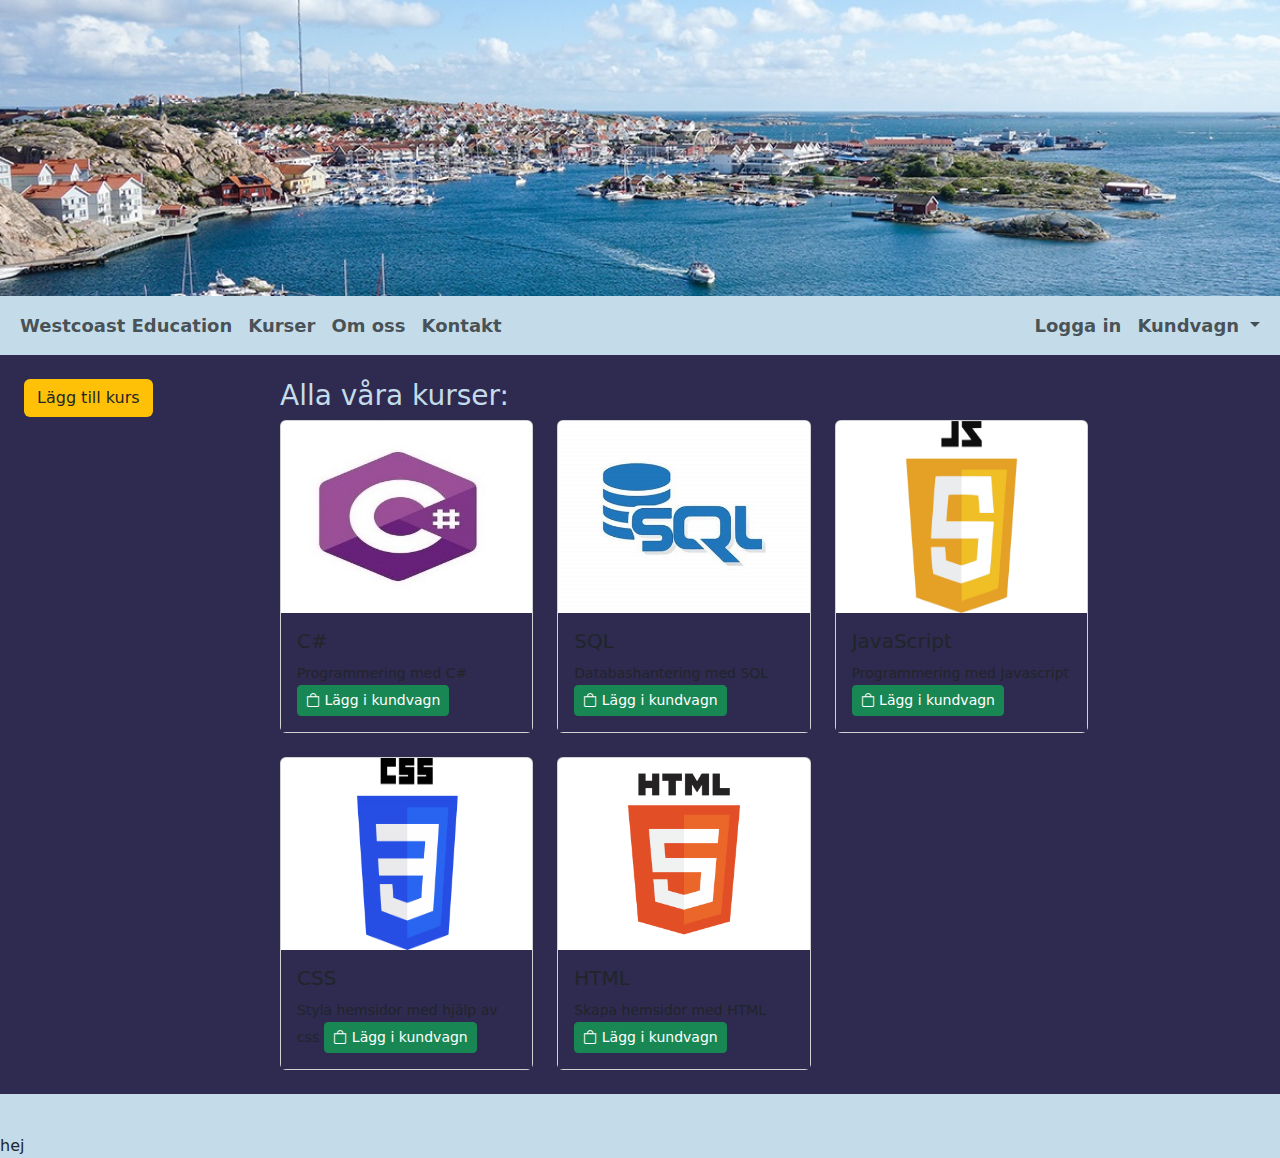
==== courses.html @ 57c02ea9 "first commit" ====
<!DOCTYPE html>
<html lang="en">
  <head>
    <meta charset="UTF-8" />
    <meta http-equiv="X-UA-Compatible" content="IE=edge" />
    <meta name="viewport" content="width=device-width, initial-scale=1.0" />
    <link
      href="https://cdn.jsdelivr.net/npm/bootstrap@5.1.3/dist/css/bootstrap.min.css"
      rel="stylesheet"
    />
    <link rel="stylesheet" href="https://cdn.jsdelivr.net/npm/bootstrap-icons@1.8.1/font/bootstrap-icons.css">
    <link rel="stylesheet" href="css/style.css" />
    <title>Westcoast Education</title>
  </head>

  <body>
    <header>
      <a class="logo" href="index.html">
        <img class="banner"src="images/sm.jpg" alt="Westcoast Education" />
      </a>
    </header>
    <!--Navigation bar-->
    <nav class="navbar navbar-expand-md navbar-light">
      <div class="container-fluid">
        <!--Button to navigate on small screens-->
        <button
          class="navbar-toggler"
          type="button"
          data-bs-toggle="collapse"
          data-bs-target="#main-nav"
          aria-controls="main-nav"
          aria-expanded="false"
          aria-label="Toggle navigation"
        >
          <span class="navbar-toggler-icon"></span>
        </button>
        <!--Navigation links-->
        <div class="collapse navbar-collapse" id="main-nav">
          <ul class="navbar-nav">
            <li class="nav-item">
              <a class="nav-link" href="index.html">Westcoast Education</a>
            </li>
            <li class="nav-item">
              <a class="nav-link" href="courses.html">Kurser</a>
            </li>
            <li class="nav-item">
              <a class="nav-link" href="index.html">Om oss</a>
            </li>
            <li class="nav-item">
              <a class="nav-link" href="index.html">Kontakt</a>
            </li>
          </ul>
          <ul class=
          "navbar-nav ms-md-auto">
            <li class="nav-item">
              <a class="nav-link" href="index.html">Logga in</a>
            </li>
            <!--Dropdown to display cart items-->
            <li class="nav-item">
              <a
                class="nav-link dropdown-toggle"
                href="#"
                id="navbarDarkDropdownMenuLink"
                role="button"
                data-bs-toggle="dropdown"
                aria-expanded="false"
              >
                Kundvagn
              </a>
              <div
                class="dropdown-menu dropdown-menu-end"
                aria-labelledby="navbarDarkDropdownMenuLink"
              >
                <h6>Artiklar:</h6>
                  <ul class="list-group list-group-flush" id="my-things"></ul>
                    <!-- Cart item display -->
                    <!--Lägg till modal till knappen för att confirma köp-->
                    <button 
                      type="button" 
                      onclick="buyItems()" 
                      class="btn btn-outline-success" 
                      data-bs-toggle="modal" 
                      data-bs-target="#modalMess"
                    >
                    <span><i class="bi bi-cart-check"></i></span>
                  Köp
                    </button>
              </div>
              <!--Modal to confirm purchase-->
              <div class="modal" id="modalMess" tabindex="-1">
                <div class="modal-dialog">
                  <div class="modal-content">
                    <div class="modal-header">
                      <h5 class="modal-title" id="confirmed"></h5>
                        <button type="button" class="btn-close" data-bs-dismiss="modal" aria-label="Close"></button>
                    </div>
                    <div class="modal-footer">
                      <button type="button" class="btn btn-secondary" data-bs-dismiss="modal">Stäng</button>
                    </div>
                  </div>
                </div>
              </div>
            </li>
          </ul>
        </div>
      </div>
    </nav>
    <div class="flex-container">
      <section class="flex-item-left">
        <div>
                <button type="button" class="btn bg-warning" data-bs-toggle="modal" data-bs-target="#myModal">
                    Lägg till kurs
                </button>
                <!--Modal to add course -->
                <div class="modal" id="myModal">
                    <div class="modal-dialog">
                        <div class="modal-content">
        
                            <!-- Modal Header -->
                            <div class="modal-header bg-secondary">
                                <h4 class="modal-title">Lägg till ny kurs</h4>
                                <button type="button" class="btn-close" data-bs-dismiss="modal"></button>
                            </div>
                            <!--Modal body-->
                            <div class="modal-body bg-secondary">
                                <!--Form in modal for submitting a new course-->
                                <form id="myForm">
                                    <div class="mb-3" id="submit-course">
                                        <label for="input-id" class="form-label">Kurs-id</label>
                                        <input id="input-id" name="kursen" type="text" class="form-control form-control-sm"
                                            required>
                                    </div>
                                    <div class="mb-3">
                                        <label for="input-name" class="form-label">Kursnamn</label>
                                        <input id="input-name" name="kursen" type="text" class="form-control form-control-sm"
                                            required>
                                    </div>
                                    <div class="mb-3">
                                        <label for="input-length" class="form-label">Längd på kurs</label>
                                        <input id="input-length" name="kursen" type="text" class="form-control form-control-sm"
                                            required>
                                    </div>
                                    <div class="mb-3">
                                        <label for="input-info" class="form-label">Kursbeskrivning</label>
                                        <input id="input-info" name="kursen" type="text" class="form-control"></input>
                                    </div>
                                    <button onclick="addCourse()" type="submit" class="btn btn-primary">Lägg till</button>
                                </form>
                            </div>
                        </div>
                    </div>
                </div>
            </div>
      </section>
    <article class="main">
        <h3>Alla våra kurser:</h3>
        <div class="navbar-expand-md navbar-light">
            <!--Button for small screen-->
            <button
          class="navbar-toggler"
          type="button"
          data-bs-toggle="collapse"
          data-bs-target="#courses"
          aria-controls="main-nav"
          aria-expanded="false"
          aria-label="Toggle navigation"
        > <!--Bild till knapp här-->
          <span class="navbar-toggler-icon"></span>
        </button>
            <!--Course links-->
            <div class="collapse navbar-collapse" id="courses">
                <div class="row row-cols-1 row-cols-md-3 g-4" id="createN">
                <!--Courses displays here-->
                </div>
                <div class="list-group"></div>
                <ul id="all-courses"></ul>
            </div>
        </div>
    </article>
    </div>
    <div>
      <footer>
      <p>hej</p>
    </footer>
    </div>
    <script src="https://cdn.jsdelivr.net/npm/bootstrap@5.1.3/dist/js/bootstrap.bundle.min.js"></script>
    <script src="scripts/app.js"></script>
    <script src="courses.json"></script>
  </body>
</html>
---- css/style.css ----
@media (min-width: 768px) {
  img {
    width: 50%;
  }
  .main {
    text-align: left;
  }
  .main h1 {
    font-size: 80px;
  }
}

html,
body {
  margin: 0;
  padding: 0;
  height: 100%;
  background-color: #2f2a50;
}

.navbar,
.navbar a {
  background-color: #c4dce9;
  font-weight: bold;
  font-size: large;
}

.nav-item {
  font-weight: bold;
}
.card-body {
  background-color: #2f2a50;
}

.navbar a:hover {
  color: #006630;
}

.flex-container {
  display: flex;
  flex-direction: row;
}

.flex-item-left {
  flex: 20%;
  padding: 1.5em;
  color: #c4dce9;
}

.list-group a,
a {
  text-decoration: none;
  color: #c4dce9;
}

.list-group a:hover,
a:hover {
  color: #006630;
}

.main {
  flex: 80%;
  padding: 1.5em;
  padding-right: 10rem;
  color: #c4dce9;
}

#startIntro {
  font-size: 25px;
}

ul {
  list-style: none;
}

@media (max-width: 800px) {
  .flex-container {
    flex-direction: column;
  }
}

.banner {
  width: 100%;
}
footer {
  bottom: 0px;
  padding-top: 2.5rem;
  background-color: #c4dce9;
}
img {
  width: 50%;
}

.card-img-top {
  width: 100%;
  height: 15vw;
}
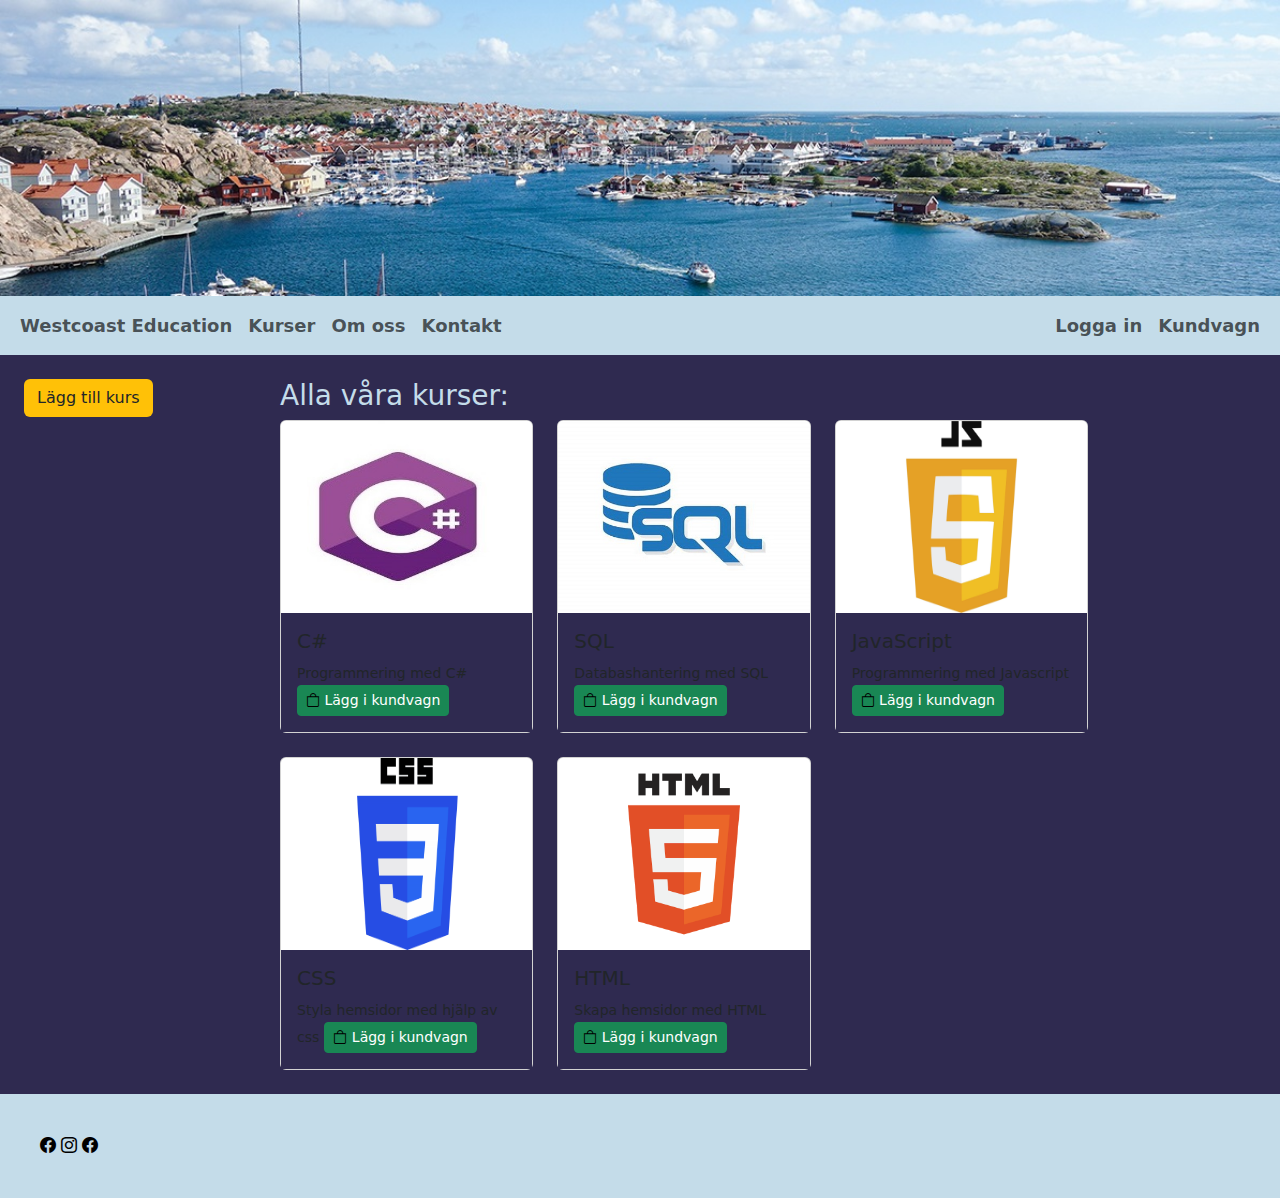
==== commit 0c33879b: "update" ====
--- a/courses.html
+++ b/courses.html
@@ -56,9 +56,10 @@
               <a class="nav-link" href="index.html">Logga in</a>
             </li>
             <!--Dropdown to display cart items-->
+             <!--Dropdown to display cart items-->
             <li class="nav-item">
               <a
-                class="nav-link dropdown-toggle"
+                class="nav-link"
                 href="#"
                 id="navbarDarkDropdownMenuLink"
                 role="button"
@@ -72,19 +73,19 @@
                 aria-labelledby="navbarDarkDropdownMenuLink"
               >
                 <h6>Artiklar:</h6>
-                  <ul class="list-group list-group-flush" id="my-things"></ul>
-                    <!-- Cart item display -->
-                    <!--Lägg till modal till knappen för att confirma köp-->
-                    <button 
-                      type="button" 
-                      onclick="buyItems()" 
-                      class="btn btn-outline-success" 
-                      data-bs-toggle="modal" 
-                      data-bs-target="#modalMess"
-                    >
-                    <span><i class="bi bi-cart-check"></i></span>
+                <ul class="list-group list-group-flush" id="my-things"></ul>
+                <!-- Cart item display -->
+                <!--Lägg till modal till knappen för att confirma köp-->
+                <button
+                  type="button"
+                  onclick="buyItems()"
+                  class="btn btn-outline-success"
+                  data-bs-toggle="modal"
+                  data-bs-target="#modalMess"
+                >
+                  <span><i class="bi bi-cart-check"></i></span>
                   Köp
-                    </button>
+                </button>
               </div>
               <!--Modal to confirm purchase-->
               <div class="modal" id="modalMess" tabindex="-1">
@@ -92,10 +93,21 @@
                   <div class="modal-content">
                     <div class="modal-header">
                       <h5 class="modal-title" id="confirmed"></h5>
-                        <button type="button" class="btn-close" data-bs-dismiss="modal" aria-label="Close"></button>
+                      <button
+                        type="button"
+                        class="btn-close"
+                        data-bs-dismiss="modal"
+                        aria-label="Close"
+                      ></button>
                     </div>
                     <div class="modal-footer">
-                      <button type="button" class="btn btn-secondary" data-bs-dismiss="modal">Stäng</button>
+                      <button
+                        type="button"
+                        class="btn btn-secondary"
+                        data-bs-dismiss="modal"
+                      >
+                        Stäng
+                      </button>
                     </div>
                   </div>
                 </div>
@@ -114,17 +126,17 @@
                 <!--Modal to add course -->
                 <div class="modal" id="myModal">
                     <div class="modal-dialog">
-                        <div class="modal-content">
+                        <div class="modal-content bg-secondary">
         
                             <!-- Modal Header -->
-                            <div class="modal-header bg-secondary">
+                            <div class="modal-header">
                                 <h4 class="modal-title">Lägg till ny kurs</h4>
                                 <button type="button" class="btn-close" data-bs-dismiss="modal"></button>
                             </div>
                             <!--Modal body-->
-                            <div class="modal-body bg-secondary">
+                            <div class="modal-body">
                                 <!--Form in modal for submitting a new course-->
-                                <form id="myForm">
+                                <form id="myForm" onsubmit="return false">
                                     <div class="mb-3" id="submit-course">
                                         <label for="input-id" class="form-label">Kurs-id</label>
                                         <input id="input-id" name="kursen" type="text" class="form-control form-control-sm"
@@ -144,7 +156,7 @@
                                         <label for="input-info" class="form-label">Kursbeskrivning</label>
                                         <input id="input-info" name="kursen" type="text" class="form-control"></input>
                                     </div>
-                                    <button onclick="addCourse()" type="submit" class="btn btn-primary">Lägg till</button>
+                                    <button onclick="addCourse()" type="btn-close" data-bs-dismiss="modal" class="btn btn-primary">Lägg till</button>
                                 </form>
                             </div>
                         </div>
@@ -179,9 +191,25 @@
     </article>
     </div>
     <div>
-      <footer>
-      <p>hej</p>
-    </footer>
+      <div id="footer">
+        <div class="social-media">
+          <a href="#" target="_blank">
+            <span><i class="bi bi-facebook">
+            </i></span>
+           
+          </a>
+          <a href="#" target="_blank">
+            <span><i class="bi bi-instagram">
+            </i></span>
+           
+          </a>
+          <a href="#" target="_blank">
+            <span><i class="bi bi-facebook">
+            </i></span>
+           
+          </a>
+        </div>
+      </div>
     </div>
     <script src="https://cdn.jsdelivr.net/npm/bootstrap@5.1.3/dist/js/bootstrap.bundle.min.js"></script>
     <script src="scripts/app.js"></script>
--- a/css/style.css
+++ b/css/style.css
@@ -82,9 +82,14 @@
 .banner {
   width: 100%;
 }
-footer {
+i,
+i:hover {
+  color: black;
+  cursor: pointer;
+}
+#footer {
   bottom: 0px;
-  padding-top: 2.5rem;
+  padding: 2.5rem;
   background-color: #c4dce9;
 }
 img {
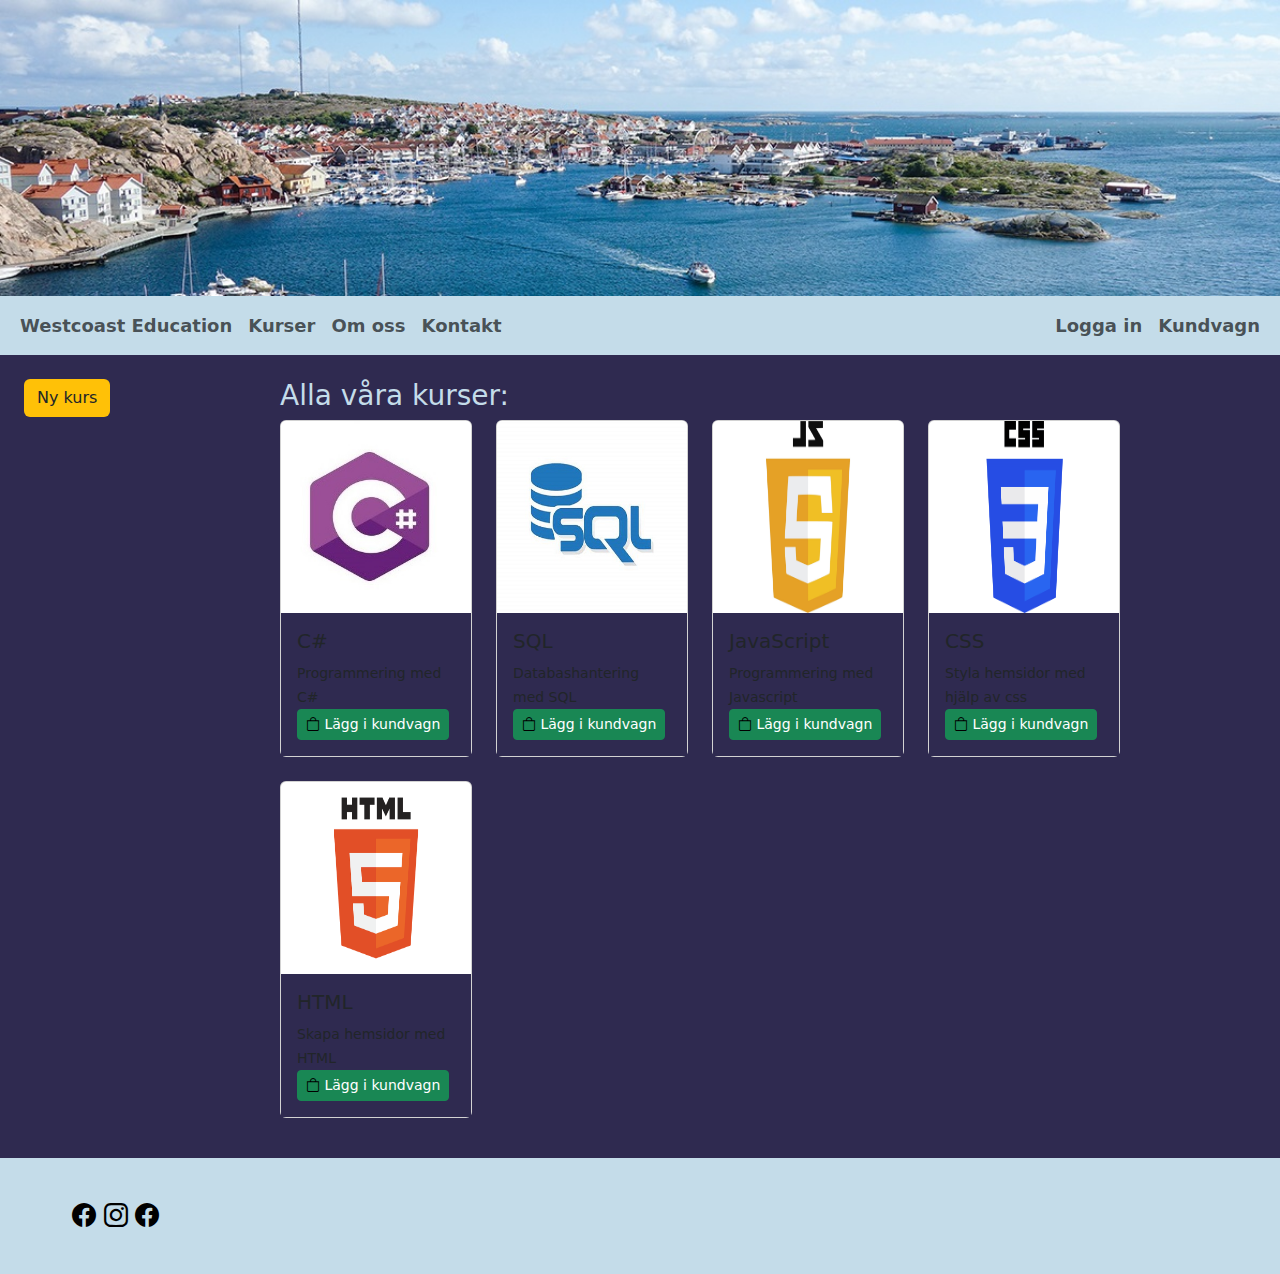
==== commit 5b66d904: "ok" ====
--- a/courses.html
+++ b/courses.html
@@ -121,7 +121,7 @@
       <section class="flex-item-left">
         <div>
                 <button type="button" class="btn bg-warning" data-bs-toggle="modal" data-bs-target="#myModal">
-                    Lägg till kurs
+                    Ny kurs
                 </button>
                 <!--Modal to add course -->
                 <div class="modal" id="myModal">
@@ -136,7 +136,7 @@
                             <!--Modal body-->
                             <div class="modal-body">
                                 <!--Form in modal for submitting a new course-->
-                                <form id="myForm" onsubmit="return false">
+                                <form id="myForm">
                                     <div class="mb-3" id="submit-course">
                                         <label for="input-id" class="form-label">Kurs-id</label>
                                         <input id="input-id" name="kursen" type="text" class="form-control form-control-sm"
@@ -167,21 +167,10 @@
     <article class="main">
         <h3>Alla våra kurser:</h3>
         <div class="navbar-expand-md navbar-light">
-            <!--Button for small screen-->
-            <button
-          class="navbar-toggler"
-          type="button"
-          data-bs-toggle="collapse"
-          data-bs-target="#courses"
-          aria-controls="main-nav"
-          aria-expanded="false"
-          aria-label="Toggle navigation"
-        > <!--Bild till knapp här-->
-          <span class="navbar-toggler-icon"></span>
-        </button>
+          
             <!--Course links-->
-            <div class="collapse navbar-collapse" id="courses">
-                <div class="row row-cols-1 row-cols-md-3 g-4" id="createN">
+            <div id="courses">
+                <div class="row row-cols-1 row-cols-md-4 g-4" id="show-cards">
                 <!--Courses displays here-->
                 </div>
                 <div class="list-group"></div>
--- a/css/style.css
+++ b/css/style.css
@@ -7,6 +7,11 @@
   }
   .main h1 {
     font-size: 80px;
+  }
+}
+@media (max-width: 800px) {
+  .flex-container {
+    flex-direction: column;
   }
 }
 
@@ -27,9 +32,6 @@
 
 .nav-item {
   font-weight: bold;
-}
-.card-body {
-  background-color: #2f2a50;
 }
 
 .navbar a:hover {
@@ -65,6 +67,19 @@
   color: #c4dce9;
 }
 
+.card-body {
+  background-color: #2f2a50;
+}
+
+img {
+  width: 50%;
+}
+
+.card-img-top {
+  width: 100%;
+  height: 15vw;
+}
+
 #startIntro {
   font-size: 25px;
 }
@@ -73,15 +88,10 @@
   list-style: none;
 }
 
-@media (max-width: 800px) {
-  .flex-container {
-    flex-direction: column;
-  }
-}
-
 .banner {
   width: 100%;
 }
+
 i,
 i:hover {
   color: black;
@@ -92,11 +102,7 @@
   padding: 2.5rem;
   background-color: #c4dce9;
 }
-img {
-  width: 50%;
+.social-media {
+  font-size: 1.5rem;
+  padding-left: 2rem;
 }
-
-.card-img-top {
-  width: 100%;
-  height: 15vw;
-}
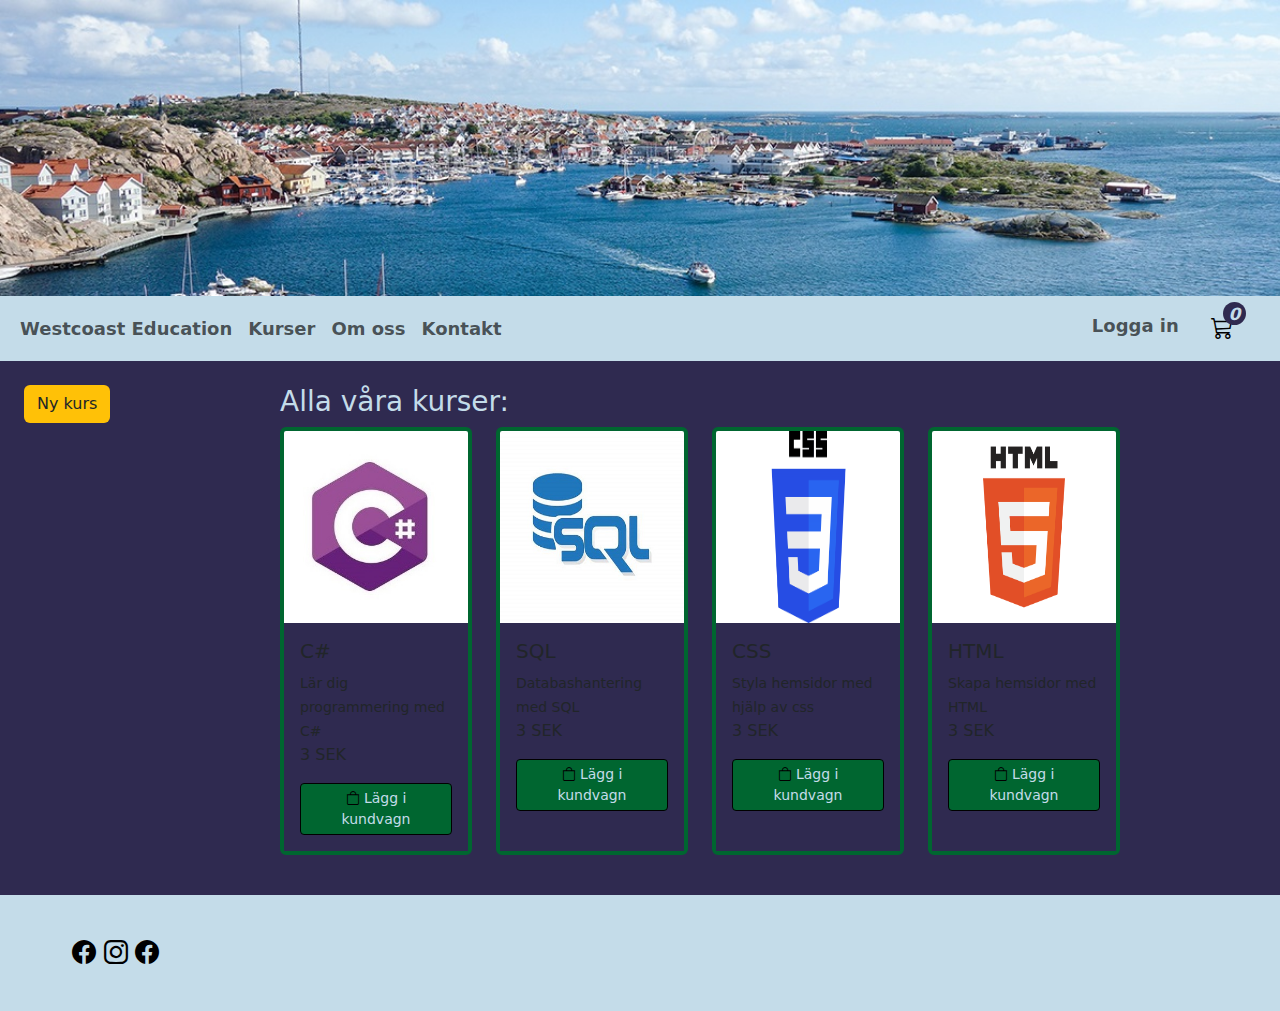
==== commit c72a9cd1: "update" ====
--- a/courses.html
+++ b/courses.html
@@ -12,16 +12,17 @@
     <link rel="stylesheet" href="css/style.css" />
     <title>Westcoast Education</title>
   </head>
-
   <body>
     <header>
       <a class="logo" href="index.html">
         <img class="banner"src="images/sm.jpg" alt="Westcoast Education" />
       </a>
     </header>
+
     <!--Navigation bar-->
     <nav class="navbar navbar-expand-md navbar-light">
       <div class="container-fluid">
+
         <!--Button to navigate on small screens-->
         <button
           class="navbar-toggler"
@@ -34,6 +35,7 @@
         >
           <span class="navbar-toggler-icon"></span>
         </button>
+
         <!--Navigation links-->
         <div class="collapse navbar-collapse" id="main-nav">
           <ul class="navbar-nav">
@@ -55,38 +57,41 @@
             <li class="nav-item">
               <a class="nav-link" href="index.html">Logga in</a>
             </li>
-            <!--Dropdown to display cart items-->
-             <!--Dropdown to display cart items-->
-            <li class="nav-item">
+
+            <!-- Display cart items-->
+           <li class="nav-item">
               <a
-                class="nav-link"
-                href="#"
-                id="navbarDarkDropdownMenuLink"
-                role="button"
-                data-bs-toggle="dropdown"
-                aria-expanded="false"
+                class="openbtn nav-link" href="#"
+                onclick="openCart()"
               >
-                Kundvagn
+              <i id="cart-logo" class="bi bi-cart3">
+                <span id="cart-counter" style="display:inline-flex;"></span>
+              </i>
               </a>
-              <div
-                class="dropdown-menu dropdown-menu-end"
-                aria-labelledby="navbarDarkDropdownMenuLink"
-              >
-                <h6>Artiklar:</h6>
-                <ul class="list-group list-group-flush" id="my-things"></ul>
-                <!-- Cart item display -->
-                <!--Lägg till modal till knappen för att confirma köp-->
-                <button
-                  type="button"
-                  onclick="buyItems()"
-                  class="btn btn-outline-success"
-                  data-bs-toggle="modal"
-                  data-bs-target="#modalMess"
-                >
-                  <span><i class="bi bi-cart-check"></i></span>
-                  Köp
-                </button>
-              </div>
+            </li>
+          </ul>
+        </div>
+      </div>
+    </nav>
+
+    <!--Cart content-->
+     <div id="mySidepanel" class="sidepanel">
+      <a href="javascript:void(0)" class="closebtn" onclick="closeCart()">&times;</a>
+      <h6>Artiklar:</h6>
+      <ul class="list-group list-group-flush" id="my-things"></ul>
+  
+      <!-- Cart item display -->
+      <p id="total-p"></p>
+      <button
+      id="courses-site"
+        type="button"
+        onclick="buyItems()"
+        class="btn"
+        data-bs-toggle="modal"
+        data-bs-target="#modalMess">
+        <span><i class="bi bi-cart-check"></i></span>Köp
+      </button>
+    </div>
               <!--Modal to confirm purchase-->
               <div class="modal" id="modalMess" tabindex="-1">
                 <div class="modal-dialog">
@@ -102,6 +107,7 @@
                     </div>
                     <div class="modal-footer">
                       <button
+                      id="courses-site"
                         type="button"
                         class="btn btn-secondary"
                         data-bs-dismiss="modal"
@@ -112,11 +118,7 @@
                   </div>
                 </div>
               </div>
-            </li>
-          </ul>
-        </div>
-      </div>
-    </nav>
+    </div>
     <div class="flex-container">
       <section class="flex-item-left">
         <div>
@@ -136,27 +138,32 @@
                             <!--Modal body-->
                             <div class="modal-body">
                                 <!--Form in modal for submitting a new course-->
-                                <form id="myForm">
+                                <form id="myForm" onsubmit="return addCourse()">
                                     <div class="mb-3" id="submit-course">
                                         <label for="input-id" class="form-label">Kurs-id</label>
-                                        <input id="input-id" name="kursen" type="text" class="form-control form-control-sm"
+                                        <input type="text" id="input-id" name="input-id" class="form-control"
                                             required>
                                     </div>
                                     <div class="mb-3">
                                         <label for="input-name" class="form-label">Kursnamn</label>
-                                        <input id="input-name" name="kursen" type="text" class="form-control form-control-sm"
-                                            required>
-                                    </div>
-                                    <div class="mb-3">
-                                        <label for="input-length" class="form-label">Längd på kurs</label>
-                                        <input id="input-length" name="kursen" type="text" class="form-control form-control-sm"
+                                        <input type="text" id="input-name" name="input-name" class="form-control"
+                                            required>
+                                    </div>
+                                    <div class="mb-3">
+                                        <label for="input-length" class="form-label">Längd på kurs i veckor</label>
+                                        <input type="number" id="input-length" min="0" name="input-length" class="form-control"
+                                            required>
+                                    </div>
+                                    <div class="mb-3">
+                                        <label for="input-price" class="form-label">Kurspris</label>
+                                        <input type="number" id="input-price" min="0" name="input-price" class="form-control"
                                             required>
                                     </div>
                                     <div class="mb-3">
                                         <label for="input-info" class="form-label">Kursbeskrivning</label>
-                                        <input id="input-info" name="kursen" type="text" class="form-control"></input>
-                                    </div>
-                                    <button onclick="addCourse()" type="btn-close" data-bs-dismiss="modal" class="btn btn-primary">Lägg till</button>
+                                        <textarea type="text" id="input-info" name="input-info" class="form-control" required></textarea>
+                                    </div>
+                                    <button id="courses-site" type="submit" class="btn">Lägg till</button>
                                 </form>
                             </div>
                         </div>
--- a/css/style.css
+++ b/css/style.css
@@ -22,7 +22,7 @@
   height: 100%;
   background-color: #2f2a50;
 }
-
+/* The menu */
 .navbar,
 .navbar a {
   background-color: #c4dce9;
@@ -66,11 +66,17 @@
   padding-right: 10rem;
   color: #c4dce9;
 }
-
+.card {
+  border: 4px solid #006630;
+}
 .card-body {
   background-color: #2f2a50;
 }
-
+#courses-site {
+  background-color: #006630;
+  border: 1px solid black;
+  color: #c4dce9;
+}
 img {
   width: 50%;
 }
@@ -91,7 +97,24 @@
 .banner {
   width: 100%;
 }
-
+/* Cart style */
+#cart-logo {
+  padding-left: 1rem;
+  padding-right: 1.7rem;
+  font-size: 1.4rem;
+}
+#cart-counter {
+  display: none;
+  position: absolute;
+  font-size: 17px;
+  border-radius: 50%;
+  background-color: #2f2a50;
+  height: 23px;
+  width: 23px;
+  justify-content: center;
+  color: #c4dce9;
+  transform: translate(-10px, -10px);
+}
 i,
 i:hover {
   color: black;
@@ -106,3 +129,26 @@
   font-size: 1.5rem;
   padding-left: 2rem;
 }
+
+/* Cart container */
+.sidepanel {
+  height: 400px;
+  width: 0;
+  position: absolute;
+  z-index: 1;
+  top: 5;
+  right: 0;
+  background-color: white;
+  overflow-x: hidden;
+  padding-top: 20px;
+  transition: 0.7s;
+}
+
+/* The close button for cart container */
+.sidepanel .closebtn {
+  position: absolute;
+  top: 0;
+  right: 25px;
+  font-size: 38px;
+  margin-left: 50px;
+}
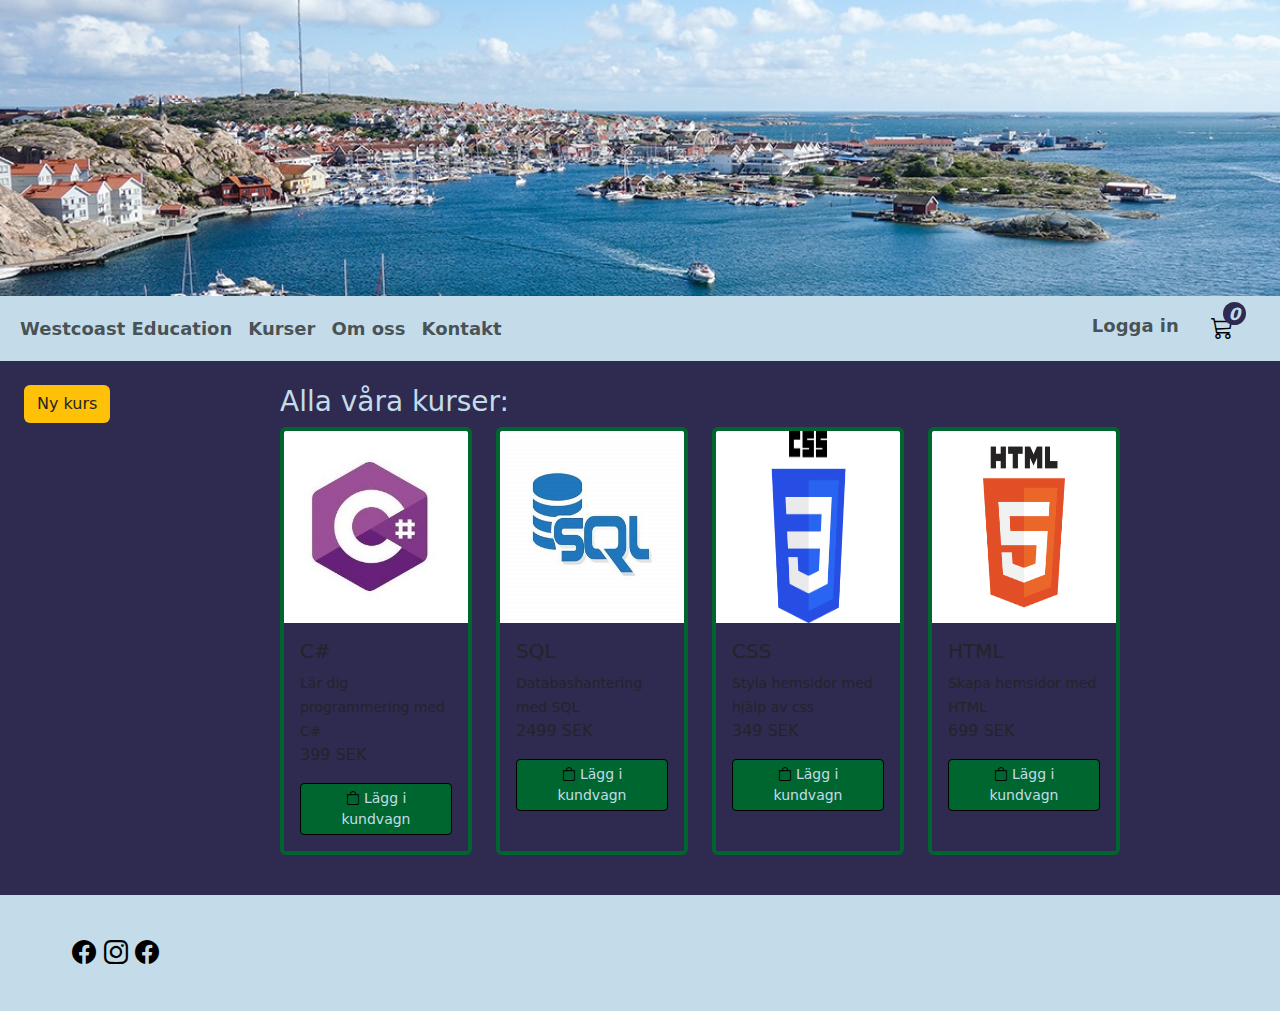
==== commit 586bb432: "update" ====
--- a/courses.html
+++ b/courses.html
@@ -78,9 +78,10 @@
      <div id="mySidepanel" class="sidepanel">
       <a href="javascript:void(0)" class="closebtn" onclick="closeCart()">&times;</a>
       <h6>Artiklar:</h6>
-      <ul class="list-group list-group-flush" id="my-things"></ul>
+      <ul class="list-group list-group-flush" id="my-things"></ul><br>
   
       <!-- Cart item display -->
+      <br><h6>Total:</h6>
       <p id="total-p"></p>
       <button
       id="courses-site"
